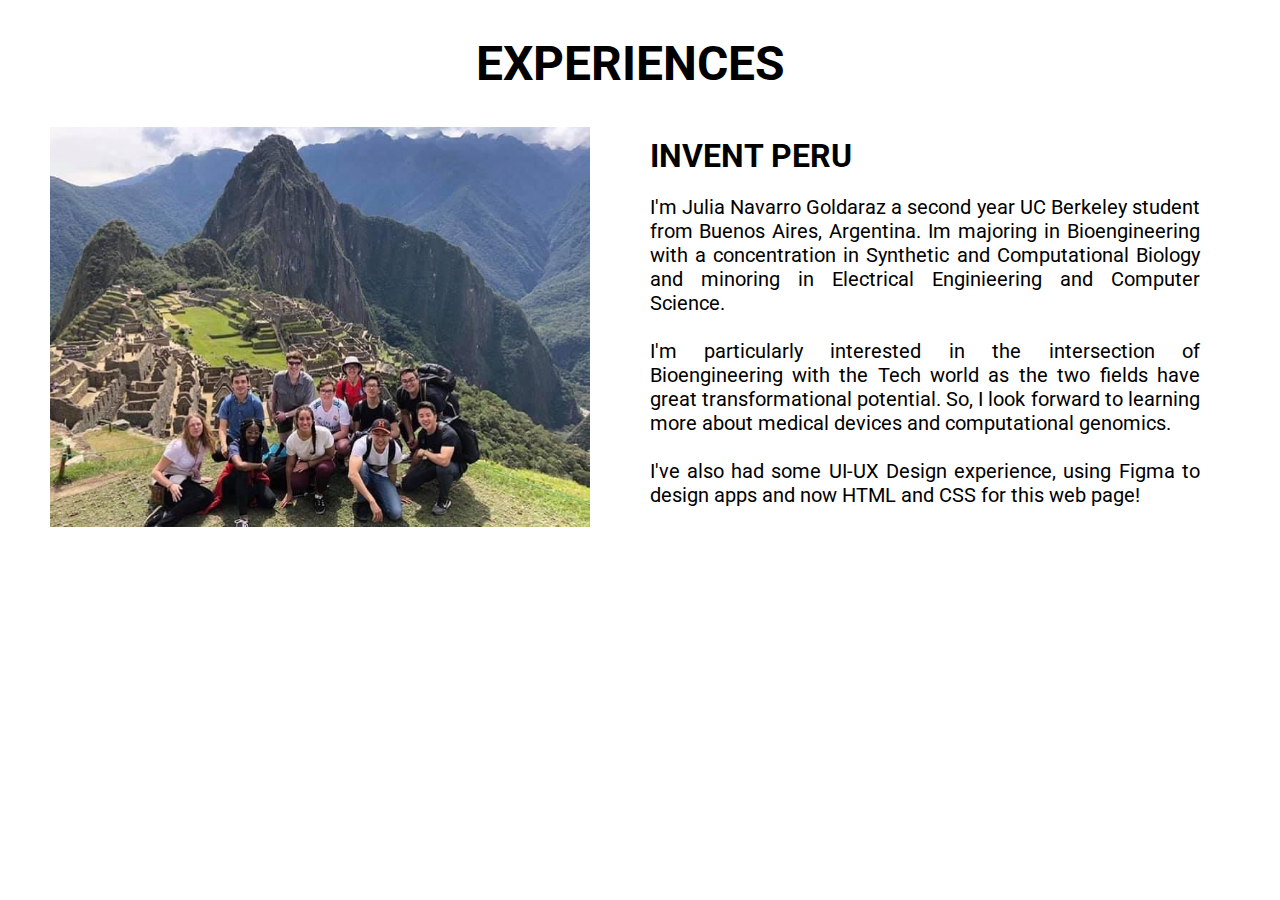
==== Experience1.html @ e0176f70 "updates experiences" ====
<html lang="en">
<head>
    <meta charset="UTF-8">
    <meta http-equiv="X-UA-Compatible" content="IE=edge">
    <meta name="viewport" content="width=device-width, initial-scale=1.0">
    <link rel="preconnect" href="https://fonts.googleapis.com">
    <link rel="preconnect" href="https://fonts.gstatic.com" crossorigin>
    <link href="https://fonts.googleapis.com/css2?family=Roboto:wght@100&display=swap" rel="stylesheet">
    <link rel="stylesheet" href="./style.css">
    <link rel="stylesheet" media="screen and (max-width:800px)" href="tablet.css">
    <link rel="stylesheet" media="screen and (max-width:530px)" href="phone.css">
    <title>Julia Navarro Goldaraz</title>

    <style>
        @import url('https://fonts.googleapis.com/css2?family=Roboto:wght@100&display=swap');
        A {text-decoration: none;} 
    </style>
</head>
<body>
    <section id="about">
        <h1 class="headings"><a style="color:black;" href="index.html#portfolio" >EXPERIENCES</a></h1> 
        <div id="pic">
            <img src="photos/INvent2.jpeg" alt="">
            <div id="intro">
                <h2 >INVENT PERU</h2>
                <p>I'm Julia Navarro Goldaraz a second year UC Berkeley student from Buenos Aires, Argentina. Im majoring in Bioengineering with a concentration in Synthetic and Computational Biology and minoring in Electrical Enginieering and Computer Science.</p>
                <br>
                <p> I'm particularly interested in the intersection of Bioengineering with the Tech world as the two fields have great transformational potential. So, I look forward to learning more about medical devices and computational genomics.</p>
                <br>
                <p> I've also had some UI-UX Design experience, using Figma to design apps and now HTML and CSS for this web page! </p>
            </div>

        </div>

    </section>
</body>
</html>
---- style.css ----
*{
    margin: 0;
    padding: 0;
    box-sizing: border-box;
}

html{
    scroll-behavior: smooth;
}

/* navbar */

.navbar{
    display: flex;
    justify-content: center;
    align-items: center;
    background-color:white;
    position: sticky;
    top: 0;
    max-height: 63px;
}

.navbar ul{
    display: flex;
    list-style: none;
    margin: 25px 0px;
}

.navbar ul li{
    font-family: 'Roboto', sans-serif;
    font-size: 1.1rem;
    font-weight: bold;
}

.navbar ul li a{
    text-decoration: none;
    color: black;
    padding: 8px 25px;
    transition: all .5s ease;
}

.navbar ul li a:hover{
    background-color: white;
    color: black;
    box-shadow: 0 0 10px white;
    font-size: 120%;
    font-weight : bold;
}

/* Home Section */

#home{
    display: flex;
    flex-direction: column;
    background-color:transparent;
    height: 840px;
    justify-content: center;
    align-items: center;
    color:white;
}

#home::before{
    content: "";
    position: absolute;
    top: 0;
    right: 0;
    background: url("photos/Portada1.jpeg") no-repeat center center/cover;
    height: 900px;
    width: 100%;
    z-index: -1;
    opacity: .8;
}

.main{
    display: flex;
    flex-direction: column;
    /* border: 1px solid white; */
    align-items: center;
    position: absolute;
    top: 30%;
    right: 10%;
}

.headings{
    font-family: 'Roboto', sans-serif;
    font-size: 3rem;
    text-align: center;
    margin: 35px 0px;
}

.btn{
    padding: 10px 35px;
    background-color: transparent;
    border: 1px solid white;
    color:  white;
    outline: none;
    transition: .6s ease;
    font-family:'Roboto', sans-serif;
    font-size: 18px;
}

.btn:hover{
    cursor: pointer;
    background-color: white;
    color: black;
    /* box-shadow: 0 0 2px white, 0 0 5px white, 0 0 10px white;*/
    font-weight: bold;
}


/* About Section */

#about{
    display: flex;
    flex-direction: column;
    box-sizing: border-box;
    padding: 0px;
    font-size: 20px;
    margin-bottom: 50px;
    margin-left: 50px;
    margin-right: 70px;
}

#pic{
    display: flex;
}

#pic img{
    width: 575px;
    height: 400px;
    margin-right: 50px;
}

#intro{
    display: flex;
    flex-direction: column;
    text-align: justify;
    padding: 10px;
    font-family: 'Roboto', sans-serif;
}

#intro h2{
    font-size: 2rem;
    margin-bottom: 20px;
}


/* Portfolio Section */

#portfolio{
    display: flex;
    flex-direction: column;
    background-color:#ffebeb;
    color: #73000F;
    align-items: center;
    padding: 20px;
}

.gallery{
    display: flex;
    flex-wrap: wrap;
    justify-content: space-around;
    box-sizing: border-box;
}

.gallery img{
    width: 380px;
    height: 260px;
    margin: 20px;
    margin-right: 100px;
    margin-left: 100px;
}


/* Interests Section */

#interests{
    display: flex;
    flex-direction: column;
    font-family: 'Roboto', sans-serif;
    font-weight: 500;
}

.row{
    display: flex;
    justify-content: space-around;
    flex-wrap: wrap;
    box-sizing: border-box;
    margin: 10px;
}

.box{
    display: flex;
    flex-direction: column;
    width: 350px;
    height: 450px;
    border: 1px solid black;
    margin: 10px;
    align-items: center;
    text-align: justify;
    padding-top: 10px;
    padding-left: 10px;
    padding-right: 10px;
    border-radius: 15px;
    /*background: linear-gradient(to top,#cccfd1, white 100%);*/
    background-size: 100% 200%;
    transition: all .8s
}

.box:hover{
    background-position: left bottom; 
    color: #67788a;
    border-color: #67788a;
    box-shadow: #bee1dc;
    background-color: #f1f4f7;
}

.box img{
    width: 80px;
    height: 80px;
    background-color: white;
    padding: 0px;
}

/* Contact Section */
#contact{
    display: flex;
    flex-direction: column;
    box-sizing: border-box;
    background-color: #bee1dc;
    color: #19646E;
    padding: 20px;
}

.form{
    display: flex;
    flex-direction: column;
    box-sizing: border-box;
    align-items: center;
    margin: 20px 0px;
}

.input{
    padding: 12px;
    margin: 15px;
    width: 30%;
    border: none;
    outline: none;
}

#msg{
    width: 20%;
    padding: 10px;
    margin: 15px;
    border: none;
    outline: none;
}

#send{
    width: 10%;
    padding: 10px;
    margin: 40px;
    border: none;
    outline: none;
    font-family: 'Roboto', sans-serif;
    color: #19646E;
    font-weight: 1000;
}

#send:hover{
    cursor: pointer;
    box-shadow: 0 0 5px white;
}
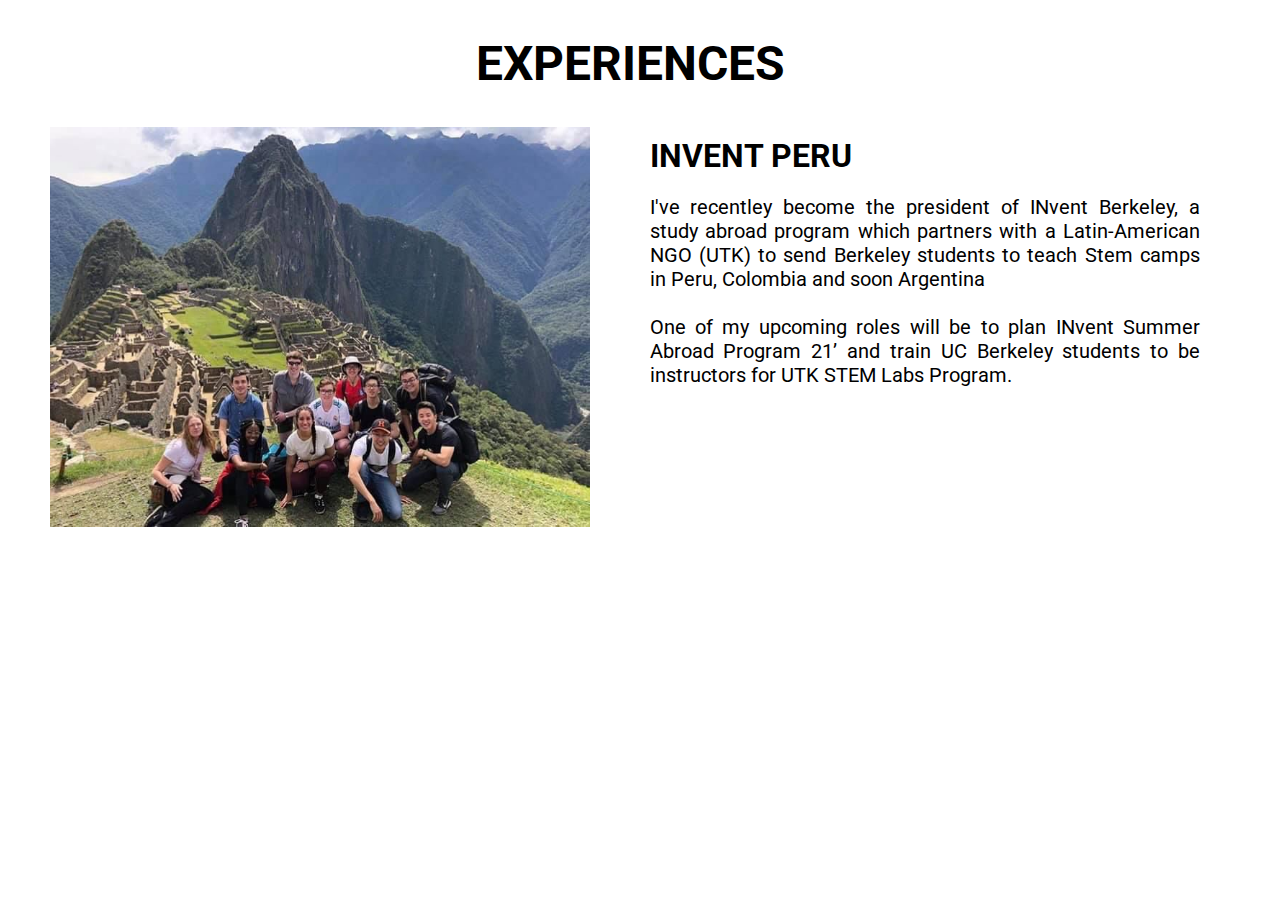
==== commit e8338995: "added text" ====
--- a/Experience1.html
+++ b/Experience1.html
@@ -23,11 +23,12 @@
             <img src="photos/INvent2.jpeg" alt="">
             <div id="intro">
                 <h2 >INVENT PERU</h2>
-                <p>I'm Julia Navarro Goldaraz a second year UC Berkeley student from Buenos Aires, Argentina. Im majoring in Bioengineering with a concentration in Synthetic and Computational Biology and minoring in Electrical Enginieering and Computer Science.</p>
+                <p>I've recentley become the president of INvent Berkeley, 
+                    a study abroad program which partners with a Latin-American NGO (UTK) to send Berkeley students to 
+                    teach Stem camps in Peru, Colombia and soon Argentina</p>
                 <br>
-                <p> I'm particularly interested in the intersection of Bioengineering with the Tech world as the two fields have great transformational potential. So, I look forward to learning more about medical devices and computational genomics.</p>
-                <br>
-                <p> I've also had some UI-UX Design experience, using Figma to design apps and now HTML and CSS for this web page! </p>
+                    One of my upcoming roles will be to plan INvent Summer Abroad Program 21’ and train UC Berkeley 
+                    students to be instructors for UTK STEM Labs Program.</p>
             </div>
 
         </div>
